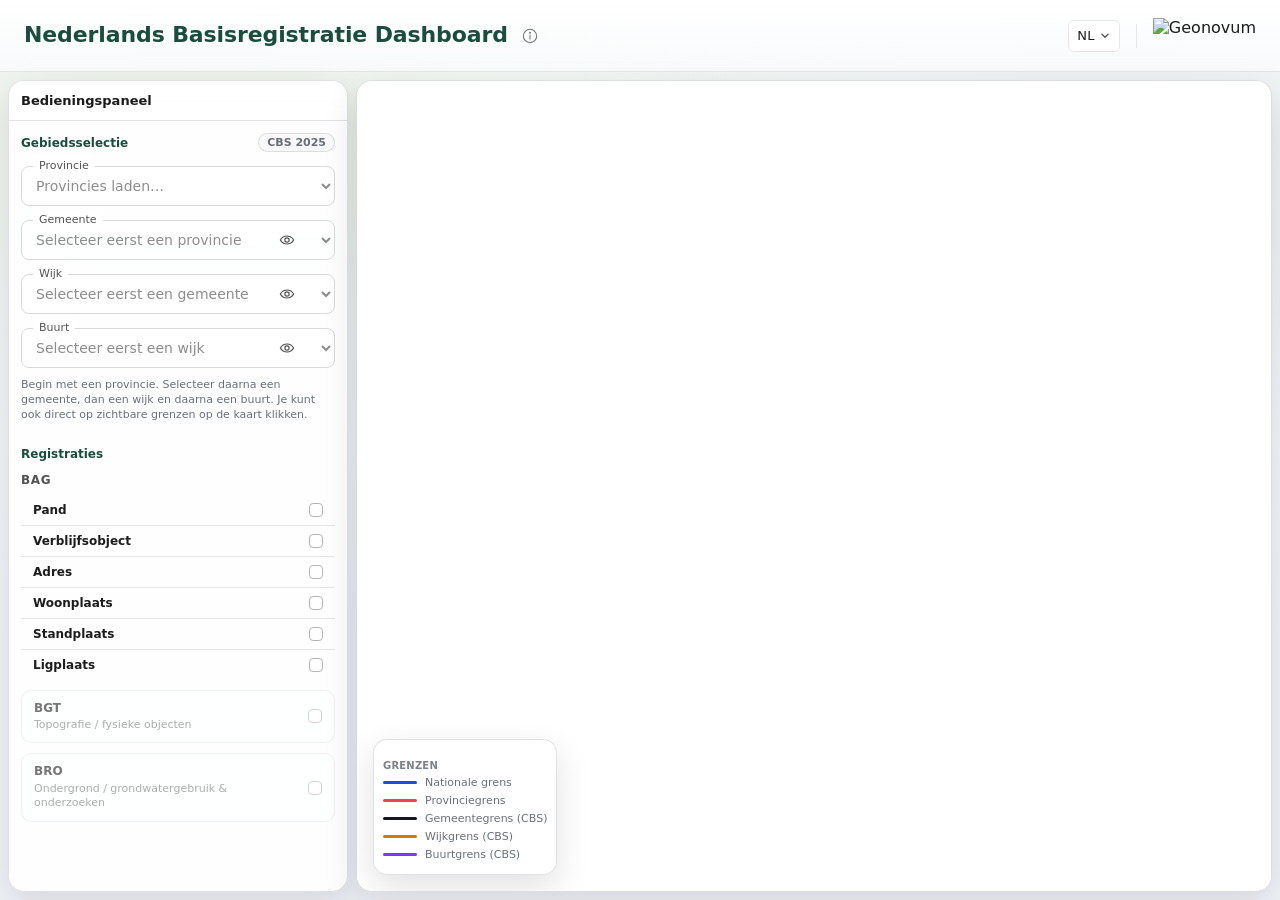
==== Frontend/index.html @ 80e8de94 "feat: expand charts to fullscreen modal for closer inspection Click expand icon or chart canvas to o" ====
<!doctype html>
<html lang="nl">
<head>
  <meta charset="utf-8" />
  <meta name="viewport" content="width=device-width,initial-scale=1" />
  <title>Nederlands Basisregistratie Dashboard</title>

  <link rel="stylesheet" href="https://cdn.jsdelivr.net/npm/maplibre-gl@4.7.1/dist/maplibre-gl.css" />
  <link rel="stylesheet" href="styles.css" />

  <script src="https://cdn.jsdelivr.net/npm/maplibre-gl@4.7.1/dist/maplibre-gl.js"></script>
  <script src="https://cdn.jsdelivr.net/npm/topojson-client@3/dist/topojson-client.min.js"></script>
  <script src="https://cdnjs.cloudflare.com/ajax/libs/Chart.js/4.4.0/chart.umd.min.js"></script>
</head>
<body>
  <div id="app">
    <header>
      <div class="brand">
        <div class="brandText">
          <div class="titleRow">
            <div class="title" id="appTitle">Nederlands Basisregistratie Dashboard</div>
            <button class="iconBtn" id="overviewBtn" type="button" title="Overzicht">
              <svg viewBox="0 0 24 24" fill="none" aria-hidden="true">
                <path d="M12 22a10 10 0 1 0 0-20 10 10 0 0 0 0 20Z" stroke="currentColor" stroke-width="1.6"/>
                <path d="M12 10.5v6" stroke="currentColor" stroke-width="1.6" stroke-linecap="round"/>
                <path d="M12 7.2h.01" stroke="currentColor" stroke-width="3" stroke-linecap="round"/>
              </svg>
            </button>
          </div>
        </div>
      </div>

      <div class="headerRight">
        <div class="langSwitcher" id="languageSwitcher">
          <button type="button"
                  class="langButton"
                  id="languageButton"
                  aria-haspopup="listbox"
                  aria-expanded="false"
                  aria-controls="languageMenu"
                  aria-label="Language"
                  translate="no">
            <span class="langButtonValue" id="languageValue" lang="en" translate="no">NL</span>
            <svg class="chevIcon" width="12" height="12" viewBox="0 0 14 14" fill="none" aria-hidden="true">
              <path d="M3.5 5L7 8.5L10.5 5" stroke="currentColor" stroke-width="1.5" stroke-linecap="round" stroke-linejoin="round"/>
            </svg>
          </button>
          <ul class="langMenu" id="languageMenu" role="listbox" aria-labelledby="languageButton" hidden>
            <li class="langMenuItem" role="option" data-lang="nl" tabindex="-1" aria-selected="true">
              <span class="langMenuLabel">Nederlands</span>
              <svg class="langMenuCheck" width="14" height="14" viewBox="0 0 14 14" fill="none" aria-hidden="true">
                <path d="M3 7.5L6 10.5L11 4" stroke="currentColor" stroke-width="1.8" stroke-linecap="round" stroke-linejoin="round"/>
              </svg>
            </li>
            <li class="langMenuItem" role="option" data-lang="en" tabindex="-1" aria-selected="false">
              <span class="langMenuLabel">English</span>
              <svg class="langMenuCheck" width="14" height="14" viewBox="0 0 14 14" fill="none" aria-hidden="true">
                <path d="M3 7.5L6 10.5L11 4" stroke="currentColor" stroke-width="1.8" stroke-linecap="round" stroke-linejoin="round"/>
              </svg>
            </li>
          </ul>
        </div>
        <span class="topDivider" aria-hidden="true"></span>
        <div class="rightLogo" title="Geonovum">
          <img id="geonovumLogo"
               src="/Assets/GEONOVUM_LOGO.bmp"
               alt="Geonovum"
               data-srcs="/Assets/GEONOVUM_LOGO.bmp,/Assets/GEONOVUM_LOGO.BMP,/Assets/GEONOVUM_LOGO.png,/Assets/GEONOVUM_LOGO.PNG" />
        </div>
      </div>
    </header>

    <div id="content">
      <aside id="sidebar">
        <div class="sideHead">
          <span id="sideHeadText">Bedieningspaneel</span>
        </div>

        <div class="sideBody">
          <div class="card">
            <div class="cardTitle">
              <span id="areaSelectionTitle">Gebiedsselectie</span>
              <span class="badge">CBS 2025</span>
            </div>

            <div class="areaBreadcrumb" id="selInfo" aria-live="polite"></div>

            <div class="areaField">
              <label for="selProvincie" id="labelProvincie">Provincie</label>
              <div class="areaInputGroup">
                <select id="selProvincie" aria-labelledby="labelProvincie" disabled>
                  <option value="">Provincies laden…</option>
                </select>
              </div>
            </div>

            <div class="areaField">
              <label for="selGemeente" id="labelGemeente">Gemeente</label>
              <div class="areaInputGroup areaInputGroup--withEye">
                <select id="selGemeente" aria-labelledby="labelGemeente" disabled>
                  <option value="">Selecteer eerst een provincie</option>
                </select>
                <button type="button" class="layerIconBtn" id="toggleGemeenteLayer" title="Gemeentelaag verbergen" aria-label="Gemeentelaag verbergen" aria-pressed="true">
                  <span class="srOnly">Gemeentelaag zichtbaar</span>
                  <svg class="iconEye" viewBox="0 0 24 24" aria-hidden="true"><path d="M2 12s3.5-6 10-6 10 6 10 6-3.5 6-10 6-10-6-10-6Z"/><circle cx="12" cy="12" r="3.2"/></svg>
                  <svg class="iconEyeOff" viewBox="0 0 24 24" aria-hidden="true"><path d="M3 3l18 18"/><path d="M10.6 6.3A11.6 11.6 0 0 1 12 6c6.5 0 10 6 10 6a17.3 17.3 0 0 1-4 4.3"/><path d="M6.2 6.7C3.7 8.3 2 12 2 12s3.5 6 10 6c1.5 0 2.8-.3 4-.8"/><path d="M9.9 9.9a3 3 0 0 0 4.2 4.2"/></svg>
                </button>
              </div>
            </div>

            <div class="areaField">
              <label for="selWijk" id="labelWijk">Wijk</label>
              <div class="areaInputGroup areaInputGroup--withEye">
                <select id="selWijk" aria-labelledby="labelWijk" disabled>
                  <option value="">Selecteer eerst een gemeente</option>
                </select>
                <button type="button" class="layerIconBtn" id="toggleWijkLayer" title="Wijklaag verbergen" aria-label="Wijklaag verbergen" aria-pressed="true">
                  <span class="srOnly">Wijklaag zichtbaar</span>
                  <svg class="iconEye" viewBox="0 0 24 24" aria-hidden="true"><path d="M2 12s3.5-6 10-6 10 6 10 6-3.5 6-10 6-10-6-10-6Z"/><circle cx="12" cy="12" r="3.2"/></svg>
                  <svg class="iconEyeOff" viewBox="0 0 24 24" aria-hidden="true"><path d="M3 3l18 18"/><path d="M10.6 6.3A11.6 11.6 0 0 1 12 6c6.5 0 10 6 10 6a17.3 17.3 0 0 1-4 4.3"/><path d="M6.2 6.7C3.7 8.3 2 12 2 12s3.5 6 10 6c1.5 0 2.8-.3 4-.8"/><path d="M9.9 9.9a3 3 0 0 0 4.2 4.2"/></svg>
                </button>
              </div>
            </div>

            <div class="areaField">
              <label for="selBuurt" id="labelBuurt">Buurt</label>
              <div class="areaInputGroup areaInputGroup--withEye">
                <select id="selBuurt" aria-labelledby="labelBuurt" disabled>
                  <option value="">Selecteer eerst een wijk</option>
                </select>
                <button type="button" class="layerIconBtn" id="toggleBuurtLayer" title="Buurtlaag verbergen" aria-label="Buurtlaag verbergen" aria-pressed="true">
                  <span class="srOnly">Buurtlaag zichtbaar</span>
                  <svg class="iconEye" viewBox="0 0 24 24" aria-hidden="true"><path d="M2 12s3.5-6 10-6 10 6 10 6-3.5 6-10 6-10-6-10-6Z"/><circle cx="12" cy="12" r="3.2"/></svg>
                  <svg class="iconEyeOff" viewBox="0 0 24 24" aria-hidden="true"><path d="M3 3l18 18"/><path d="M10.6 6.3A11.6 11.6 0 0 1 12 6c6.5 0 10 6 10 6a17.3 17.3 0 0 1-4 4.3"/><path d="M6.2 6.7C3.7 8.3 2 12 2 12s3.5 6 10 6c1.5 0 2.8-.3 4-.8"/><path d="M9.9 9.9a3 3 0 0 0 4.2 4.2"/></svg>
                </button>
              </div>
            </div>

            <div class="hint" id="areaHint" style="margin-top:10px;">
              Begin met een provincie. Selecteer daarna een gemeente, dan een wijk en daarna een buurt. Je kunt ook direct op zichtbare grenzen op de kaart klikken.
            </div>
          </div>

          <div class="card">
            <div class="cardTitle">
              <span id="registriesTitle">Registraties</span>
            </div>

            <div class="bagSectionCaption" id="bagAccordionTitle">BAG</div>
            <div class="bagObjectList">
              <label class="bagObjectItem" title="Inschakelen">
                <span class="bagObjectName" id="bagNamePand">Pand</span>
                <input type="checkbox" class="appCheck" id="toggleBagPand" aria-label="BAG pand inschakelen">
              </label>

              <label class="bagObjectItem" title="Inschakelen">
                <span class="bagObjectName" id="bagNameVerblijfsobject">Verblijfsobject</span>
                <input type="checkbox" class="appCheck" id="toggleBagVerblijfsobject" aria-label="BAG verblijfsobject inschakelen">
              </label>

              <label class="bagObjectItem" title="Inschakelen">
                <span class="bagObjectName" id="bagNameAdres">Adres</span>
                <input type="checkbox" class="appCheck" id="toggleBagAdres" aria-label="BAG adres inschakelen">
              </label>

              <label class="bagObjectItem" title="Inschakelen">
                <span class="bagObjectName" id="bagNameWoonplaats">Woonplaats</span>
                <input type="checkbox" class="appCheck" id="toggleBagWoonplaats" aria-label="BAG woonplaats inschakelen">
              </label>

              <label class="bagObjectItem" title="Inschakelen">
                <span class="bagObjectName" id="bagNameStandplaats">Standplaats</span>
                <input type="checkbox" class="appCheck" id="toggleBagStandplaats" aria-label="BAG standplaats inschakelen">
              </label>

              <label class="bagObjectItem" title="Inschakelen">
                <span class="bagObjectName" id="bagNameLigplaats">Ligplaats</span>
                <input type="checkbox" class="appCheck" id="toggleBagLigplaats" aria-label="BAG ligplaats inschakelen">
              </label>
            </div>

            <div class="registryItem is-disabled" style="margin-top:10px;">
              <div class="registryLeft">
                <div class="registryName">BGT</div>
                <div class="registryDesc">Topografie / fysieke objecten</div>
              </div>
              <input type="checkbox" class="appCheck" disabled aria-label="BGT niet beschikbaar">
            </div>

            <div class="registryItem is-disabled" style="margin-top:10px;">
              <div class="registryLeft">
                <div class="registryName">BRO</div>
                <div class="registryDesc" id="descBro">Ondergrond / grondwatergebruik &amp; onderzoeken</div>
              </div>
              <input type="checkbox" class="appCheck" disabled aria-label="BRO niet beschikbaar">
            </div>

          </div>
        </div>
      </aside>

      <section id="mapCard">
        <div id="map"></div>

        <div class="card" id="bagSummaryCard" style="display:none;">
          <div class="cardTitle">
            <span id="bagSummaryTitle">Gegevenssamenvatting</span>
            <span class="badge" id="bagSummaryBadge">gegevens</span>
          </div>
          <div class="hint" id="bagSummaryBody" aria-live="polite">Kies een gebied en schakel BAG in.</div>

          <div class="bagChartSection" id="chartSectionBouwjaar" style="display:none;">
            <button type="button" class="chartExpandBtn" data-chart-key="bouwjaar" aria-label="Diagram vergroten" title="Diagram vergroten">
              <svg viewBox="0 0 24 24" aria-hidden="true"><path d="M9 4H4v5M15 4h5v5M9 20H4v-5M15 20h5v-5" fill="none" stroke="currentColor" stroke-width="2" stroke-linecap="round" stroke-linejoin="round"/></svg>
            </button>
            <div class="bagChartHeading" id="chartTitleBouwjaar">Bouwjaar</div>
            <div class="bagChartCanvasWrap">
              <canvas id="chartBouwjaar"></canvas>
              <div class="bagChartSkeleton" id="chartSkeletonBouwjaar" aria-hidden="true" style="display:none;">
                <span class="bagChartSkeletonBar" style="height:30%"></span>
                <span class="bagChartSkeletonBar" style="height:60%"></span>
                <span class="bagChartSkeletonBar" style="height:90%"></span>
                <span class="bagChartSkeletonBar" style="height:70%"></span>
                <span class="bagChartSkeletonBar" style="height:40%"></span>
                <span class="bagChartSkeletonBar" style="height:80%"></span>
                <span class="bagChartSkeletonBar" style="height:50%"></span>
                <span class="bagChartSkeletonBar" style="height:30%"></span>
                <span class="bagChartSkeletonBar" style="height:60%"></span>
                <span class="bagChartSkeletonBar" style="height:50%"></span>
                <span class="bagChartSkeletonBar" style="height:40%"></span>
                <span class="bagChartSkeletonBar" style="height:70%"></span>
                <span class="bagChartSkeletonBar" style="height:30%"></span>
                <span class="bagChartSkeletonBar" style="height:20%"></span>
              </div>
            </div>
            <div class="summaryNote" id="chartNoteBouwjaar" style="display:none;"></div>
            <button type="button" class="bagChartVizBtn" id="bagVizBtn_bouwjaar" data-viz="bouwjaar" disabled>Toon op kaart</button>
          </div>

          <div class="bagChartSection" id="chartSectionGebruiksdoel" style="display:none;">
            <button type="button" class="chartExpandBtn" data-chart-key="gebruiksdoel" aria-label="Diagram vergroten" title="Diagram vergroten">
              <svg viewBox="0 0 24 24" aria-hidden="true"><path d="M9 4H4v5M15 4h5v5M9 20H4v-5M15 20h5v-5" fill="none" stroke="currentColor" stroke-width="2" stroke-linecap="round" stroke-linejoin="round"/></svg>
            </button>
            <div class="bagChartHeading" id="chartTitleGebruiksdoel">Gebruiksdoel</div>
            <div class="bagChartCanvasWrap">
              <canvas id="chartGebruiksdoel"></canvas>
              <div class="bagChartSkeleton is-horizontal" id="chartSkeletonGebruiksdoel" aria-hidden="true" style="display:none;">
                <span class="bagChartSkeletonBar" style="width:80%"></span>
                <span class="bagChartSkeletonBar" style="width:65%"></span>
                <span class="bagChartSkeletonBar" style="width:50%"></span>
                <span class="bagChartSkeletonBar" style="width:35%"></span>
                <span class="bagChartSkeletonBar" style="width:20%"></span>
              </div>
            </div>
            <div class="summaryNote" id="chartNoteGebruiksdoel" style="display:none;"></div>
            <button type="button" class="bagChartVizBtn" id="bagVizBtn_gebruiksdoel" data-viz="gebruiksdoel" disabled>Toon op kaart</button>
          </div>

          <div class="bagChartSection" id="chartSectionOppervlakte" style="display:none;">
            <button type="button" class="chartExpandBtn" data-chart-key="oppervlakte" aria-label="Diagram vergroten" title="Diagram vergroten">
              <svg viewBox="0 0 24 24" aria-hidden="true"><path d="M9 4H4v5M15 4h5v5M9 20H4v-5M15 20h5v-5" fill="none" stroke="currentColor" stroke-width="2" stroke-linecap="round" stroke-linejoin="round"/></svg>
            </button>
            <div class="bagChartHeading" id="chartTitleOppervlakte">Oppervlakte verblijfsobjecten</div>
            <div class="bagChartCanvasWrap">
              <canvas id="chartOppervlakte"></canvas>
              <div class="bagChartSkeleton" id="chartSkeletonOppervlakte" aria-hidden="true" style="display:none;">
                <span class="bagChartSkeletonBar" style="height:40%"></span>
                <span class="bagChartSkeletonBar" style="height:70%"></span>
                <span class="bagChartSkeletonBar" style="height:60%"></span>
                <span class="bagChartSkeletonBar" style="height:45%"></span>
                <span class="bagChartSkeletonBar" style="height:25%"></span>
                <span class="bagChartSkeletonBar" style="height:15%"></span>
              </div>
            </div>
            <div class="summaryNote" id="chartNoteOppervlakte" style="display:none;"></div>
            <button type="button" class="bagChartVizBtn" id="bagVizBtn_oppervlakte" data-viz="oppervlakte" disabled>Toon op kaart</button>
          </div>

          <div class="summaryNote" id="bagChartSourceLine" style="display:none;"></div>
        </div>

        <div class="legend">
          <div class="legendTitle"><span id="legendTitleText">Legenda</span></div>
          <div class="legendSection" id="legendBoundarySection">
            <div class="legendSectionTitle" id="legendBoundaryGroup">Grenzen</div>
            <div class="legendRow" id="legendNationalRow"><span class="swatchLine swBlue"></span><span id="legendNational">Nationale grens</span></div>
            <div class="legendRow" id="legendProvinceRow"><span class="swatchLine swRed"></span><span id="legendProvince">Provinciegrens</span></div>
            <div class="legendRow" id="legendMunicipalityRow"><span class="swatchLine swBlack"></span><span id="legendMunicipality">Gemeentegrens (CBS)</span></div>
            <div class="legendRow" id="legendWijkRow"><span class="swatchLine swOrange"></span><span id="legendWijk">Wijkgrens (CBS)</span></div>
            <div class="legendRow" id="legendBuurtRow"><span class="swatchLine swPurple"></span><span id="legendBuurt">Buurtgrens (CBS)</span></div>
          </div>
          <div class="legendSection" id="legendDataSection" style="display:none;">
            <div class="legendSectionTitle" id="legendDataGroup">Gegevenslagen</div>
            <div id="legendBagRows"></div>
          </div>
          <div class="legendSection" id="legendVizSection" style="display:none;">
            <div class="legendSectionTitle" id="legendVizTitle"></div>
            <div class="legendVizRows" id="legendVizRows"></div>
          </div>
        </div>
      </section>
    </div>
  </div>

  <div class="modalBackdrop" id="overviewModal" role="dialog" aria-label="Overzichtsdialoog" aria-modal="true">
    <div class="modalCard">
      <div class="modalHead">
        <div class="modalTitle">
          <span style="opacity:.9;">ⓘ</span>
          <span id="overviewTitle">Overzicht</span>
        </div>
        <button class="modalClose" id="overviewClose" type="button">Sluiten</button>
      </div>
      <div class="modalBody">
        <div id="overviewIntro" style="color:var(--muted);">
          Dashboardprototype voor het verkennen van Nederlandse basisregistraties (BGT, BAG, BRO) via administratieve selecties.
        </div>

        <h4 id="howToTitle">Gebruik</h4>
        <ul>
          <li id="howTo1">Begin met het selecteren van een <b>provincie</b> in de lijst, of klik op een provincie op de kaart.</li>
          <li id="howTo2">Na het selecteren van een provincie worden de gemeenten binnen die provincie beschikbaar.</li>
          <li id="howTo3">Na het selecteren van een gemeente worden de wijken beschikbaar. Na het selecteren van een wijk worden de buurten beschikbaar.</li>
          <li id="howTo4">Gebruik <b>Home</b> om terug te keren naar het nationale overzicht en de hiërarchie te wissen. Gebruik <b>Basiskaart</b> om de achtergrond te wisselen.</li>
        </ul>

        <h4 id="layersTitle">Administratieve lagen</h4>
        <ul>
          <li id="layers1">Provincie-, gemeente-, wijk- en buurtgrenzen in deze versie worden geladen uit de CBS 2025-hiërarchie.</li>
          <li id="layers2">Nationale en provinciale referentiegrenzen uit de PDOK/Kadaster-basisstijl blijven daaronder zichtbaar.</li>
        </ul>
      </div>
    </div>
  </div>

  <div class="chartModalBackdrop" id="chartExpandModal" role="dialog" aria-modal="true" aria-labelledby="chartExpandTitle" aria-hidden="true">
    <div class="chartModalCard" role="document">
      <div class="chartModalHead">
        <h3 class="chartModalTitle" id="chartExpandTitle"></h3>
        <button type="button" class="chartModalClose" id="chartExpandClose" aria-label="Sluiten" title="Sluiten">
          <svg viewBox="0 0 24 24" aria-hidden="true"><path d="M6 6l12 12M18 6L6 18" fill="none" stroke="currentColor" stroke-width="2" stroke-linecap="round"/></svg>
        </button>
      </div>
      <div class="chartModalBody">
        <div class="chartModalCanvasWrap">
          <canvas id="chartExpandCanvas"></canvas>
          <div class="bagChartSkeleton" id="chartExpandSkeleton" aria-hidden="true" style="display:none;">
            <span class="bagChartSkeletonBar" style="height:30%"></span>
            <span class="bagChartSkeletonBar" style="height:60%"></span>
            <span class="bagChartSkeletonBar" style="height:90%"></span>
            <span class="bagChartSkeletonBar" style="height:70%"></span>
            <span class="bagChartSkeletonBar" style="height:40%"></span>
            <span class="bagChartSkeletonBar" style="height:80%"></span>
            <span class="bagChartSkeletonBar" style="height:50%"></span>
            <span class="bagChartSkeletonBar" style="height:30%"></span>
          </div>
        </div>
      </div>
    </div>
  </div>

  <script src="app.js"></script>
</body>
</html>
---- Frontend/styles.css ----
:root{
      --pad: 10px;
      --r: 16px;

      /* Body text - warmer / more institutional than the previous slate-92%. */
      --text: #1c1c1c;
      --muted: rgba(15,23,42,0.62);
      --stroke: rgba(15,23,42,0.12);
      --card: rgba(255,255,255,0.88);
      --cardSoft: rgba(255,255,255,0.74);
      --surface: rgba(255,255,255,0.58);
      --headerBg: linear-gradient(180deg, rgba(255,255,255,0.94), rgba(248,250,252,0.90));
      --appBg:
        radial-gradient(1200px 560px at 16% 12%, rgba(127,181,57,0.10), transparent 60%),
        radial-gradient(1000px 520px at 86% 16%, rgba(27,77,62,0.06), transparent 60%),
        linear-gradient(180deg, #f8fafc, #eef2f7 70%);
      --btnBg: rgba(255,255,255,0.92);
      --btnBorder: rgba(15,23,42,0.14);
      --btnHoverBorder: rgba(127,181,57,0.40);
      --btnHoverBg: rgba(15,23,42,0.05);
      --shadow: 0 18px 55px rgba(2,6,23,0.16);
      --shadowSoft: 0 12px 34px rgba(2,6,23,0.12);

      /* Geonovum brand palette. --accent and --ok retain their original
         names so existing CSS rules and the `bagChartCssVar('--accent', ...)`
         reads in app.js keep working unchanged; they are aliases of the
         brand tokens. */
      --geo-green:        #7FB539;
      --geo-green-hover:  #6BA32E;
      --geo-green-tint:   #E8F2DA;
      --geo-green-focus:  rgba(127, 181, 57, 0.25);
      --geo-dark:         #1B4D3E;
      --geo-dark-hover:   #0F3328;

      --accent: var(--geo-green);
      --ok:     var(--geo-green);

      /* Institutional text and surface tokens (added for clarity; existing
         rules continue to use --text / --muted / --stroke). */
      --text-primary:          #1c1c1c;
      --text-secondary:        #535353;
      --text-muted:            #767676;
      --surface-subtle:        #f4f4f4;
      --border:                #b4b4b4;
      --border-subtle:         #e6e6e6;
    }

    *{box-sizing:border-box}
    html, body{
      height:100%;
      margin:0;
      overflow:hidden;
      font-family: system-ui, -apple-system, Segoe UI, Roboto, Arial;
      color: var(--text);
      background: var(--appBg);
    }

    #app{
      position:fixed;
      inset: 0;
      overflow:hidden;
      background: rgba(255,255,255,0.10);
      display:flex;
      flex-direction:column;
    }

    header{
      height:72px;
      display:flex;
      align-items:center;
      justify-content: space-between;
      padding: 0 24px;
      background: var(--headerBg);
      border-bottom: 1px solid var(--border-subtle);
      gap: 16px;
    }

    .brand{
      display:flex;
      align-items:center;
      gap:12px;
      min-width:0;
    }

    .titleRow{
      display:flex;
      align-items:center;
      gap:8px;
      min-width:0;
    }
    .brandText{min-width:0}
    .title{
      font-weight:700;
      font-size:22px;
      line-height:1.3;
      letter-spacing:-0.005em;
      white-space:nowrap;
      overflow:hidden;
      text-overflow:ellipsis;
      color: var(--geo-dark);
    }

    .iconBtn{
      width:28px;height:28px;
      border-radius:999px;
      background: transparent;
      border: 0;
      cursor:pointer;
      display:flex;
      align-items:center;
      justify-content:center;
      color: var(--text-muted);
      flex:0 0 auto;
      transition: color 120ms ease, background 120ms ease;
    }
    .iconBtn:hover{ color: var(--text-secondary); background: rgba(15,23,42,0.04); }
    .iconBtn:active{ transform: translateY(0.5px); }
    .iconBtn svg{width:16px;height:16px}

    .headerRight{
      display:flex;
      align-items:center;
      gap:16px;
      flex:0 0 auto;
      margin-left:auto;
    }

    /* Custom language dropdown.
       The wrapper is the positioning context; the button is the closed-state
       trigger; the listbox <ul> floats below it as an absolute element so
       the menu chrome matches the rest of the dashboard rather than the
       browser's native <select> popup. */
    .langSwitcher{
      position: relative;
      flex: 0 0 auto;
    }

    .langButton{
      display: inline-flex;
      align-items: center;
      gap: 4px;
      width: auto;
      height: 32px;
      padding: 4px 8px;
      border: 1px solid var(--border-subtle);
      border-radius: 6px;
      background: #ffffff;
      color: var(--text-primary);
      font-family: inherit;
      font-size: 13px;
      font-weight: 500;
      cursor: pointer;
      transition: border-color 120ms ease, box-shadow 120ms ease;
    }
    .langButton:hover { border-color: var(--geo-green); }
    .langButton:focus,
    .langButton[aria-expanded="true"]{
      outline: none;
      border-color: var(--geo-green);
      box-shadow: 0 0 0 2px var(--geo-green-focus);
    }

    .langButton .chevIcon  {
      color: var(--text-secondary);
      flex: 0 0 auto;
      transition: transform 150ms ease;
    }
    .langButton[aria-expanded="true"] .chevIcon { transform: rotate(180deg); }

    .langButtonValue { color: var(--text-primary); letter-spacing: 0.02em; }

    .langMenu{
      position: absolute;
      top: calc(100% + 4px);
      right: 0;
      min-width: 132px;
      margin: 0;
      padding: 4px;
      list-style: none;
      background: #ffffff;
      border: 1px solid var(--border-subtle);
      border-radius: 6px;
      box-shadow: 0 4px 16px rgba(0, 0, 0, 0.08);
      z-index: 1000;
    }
    .langMenu[hidden] { display: none; }

    .langMenuItem{
      display: flex;
      align-items: center;
      justify-content: space-between;
      gap: 12px;
      height: 32px;
      padding: 6px 12px;
      border-radius: 4px;
      font-size: 14px;
      font-weight: 500;
      color: var(--text-primary);
      cursor: pointer;
      user-select: none;
      outline: none;
    }
    .langMenuItem:hover,
    .langMenuItem:focus { background: var(--geo-green-tint); }
    .langMenuItem[aria-selected="true"]{
      background: var(--geo-green-tint);
      font-weight: 600;
    }

    .langMenuCheck{
      color: var(--geo-green-hover);
      flex: 0 0 auto;
      visibility: hidden;
    }
    .langMenuItem[aria-selected="true"] .langMenuCheck { visibility: visible; }

    .topDivider{
      width:1px;
      height:24px;
      background: var(--border-subtle);
      flex:0 0 auto;
    }

    .rightLogo{
      height:36px;
      display:flex;
      align-items:center;
      padding:0;
      border:0;
      background:transparent;
    }
    .rightLogo img{
      height:36px;
      width:auto;
      display:block;
    }

    #content{
      flex:1 1 auto;
      min-height:0;
      padding: 8px;
      display:grid;
      grid-template-columns: 340px 1fr;
      gap: 8px;
    }

    #sidebar{
      min-height:0;
      border-radius: 16px;
      border: 1px solid var(--stroke);
      background: var(--card);
      box-shadow: var(--shadowSoft);
      overflow:hidden;
      backdrop-filter: blur(12px);
      display:flex;
      flex-direction:column;
    }

    .sideHead{
      padding: 12px 12px;
      border-bottom:1px solid var(--stroke);
      background: linear-gradient(180deg, rgba(255,255,255,0.92), rgba(255,255,255,0.80));
      display:flex;
      align-items:center;
      justify-content:space-between;
      gap:10px;
      font-weight:900;
      font-size:13px;
    }

    .sideBody{
      padding: 12px;
      display:grid;
      gap: 24px;
      overflow:auto;
    }

    .card{
      border-radius:14px;
      border:1px solid var(--stroke);
      background: rgba(255,255,255,0.70);
      padding: 12px;
    }
    .sideBody > .card{
      border: 0;
      background: transparent;
      padding: 0;
      border-radius: 0;
    }
    .sideBody > .card > .cardTitle{
      margin: 0 0 12px 0;
    }

    .cardTitle{
      font-weight:900;
      font-size:12px;
      color: var(--geo-dark);
      margin:0 0 8px 0;
      display:flex;
      align-items:center;
      justify-content:space-between;
      gap:10px;
    }

    .badge{
      font-size:11px;
      color: var(--muted);
      border: 1px solid var(--stroke);
      background: rgba(2,6,23,0.02);
      padding:2px 8px;
      border-radius:999px;
      white-space:nowrap;
      font-weight:800;
    }

    .hint{
      font-size:11px;
      color: var(--muted);
      line-height:1.35;
    }

    label{font-size:11px;color: var(--muted);font-weight:800}
    select, button, input{font-family: inherit}
    select{
      width:100%;
      margin-top:6px;
      border-radius:12px;
      border:1px solid var(--stroke);
      background: rgba(255,255,255,0.92);
      color: var(--text);
      padding:10px 10px;
      outline:none;
      font-size:12px;
    }
    select:hover{
      border-color: var(--geo-green);
    }
    select:focus{
      border-color: var(--geo-green);
      box-shadow: 0 0 0 2px var(--geo-green-focus);
    }

    .row2{
      display:grid;
      grid-template-columns: 1fr 1fr;
      gap: 10px;
    }

    .areaBreadcrumb{
      margin: 0 0 10px 0;
      padding: 6px 10px;
      background: var(--surface-subtle);
      border-radius: 8px;
      display: flex;
      flex-wrap: wrap;
      align-items: center;
      gap: 2px;
      font-size: 11px;
      line-height: 1.4;
    }
    .areaBreadcrumb:empty{ display: none; }
    .bcSeg{
      display: inline-flex;
      align-items: center;
      background: transparent;
      border: 0;
      padding: 2px 4px;
      margin: 0;
      border-radius: 4px;
      font: inherit;
      font-weight: 500;
      color: var(--text-secondary);
      cursor: pointer;
      transition: color 0.15s ease, background 0.15s ease;
      max-width: 100%;
      white-space: nowrap;
      overflow: hidden;
      text-overflow: ellipsis;
    }
    .bcSeg:hover:not(.bcSeg--current){
      color: var(--geo-green);
      background: rgba(127, 181, 57, 0.10);
    }
    .bcSeg--current{
      color: var(--geo-dark);
      font-weight: 600;
      cursor: default;
    }
    .bcSep{
      width: 8px;
      height: 8px;
      flex: 0 0 8px;
      color: var(--text-muted);
      stroke: currentColor;
      fill: none;
      stroke-width: 1.8;
      stroke-linecap: round;
      stroke-linejoin: round;
      pointer-events: none;
    }

    .areaField{
      display: block;
      margin-top: 14px;
      position: relative;
    }
    .areaField:first-of-type{ margin-top: 6px; }
    .areaField > label{
      position: absolute;
      top: 0;
      left: 12px;
      transform: translateY(-50%);
      z-index: 2;
      box-sizing: border-box;
      padding: 2px 6px;
      overflow: visible;
      background: #ffffff;
      font-size: 11px;
      font-weight: 500;
      line-height: 1.6;
      color: var(--text-secondary);
      letter-spacing: 0;
      text-transform: none;
      pointer-events: none;
    }
    .areaInputGroup{
      display: flex;
      align-items: stretch;
      width: 100%;
      position: relative;
    }
    .areaInputGroup select{
      width: 100%;
      margin: 0;
      padding: 10px 10px;
      border: 1px solid var(--border);
      border-radius: 8px;
      background: #ffffff;
      color: var(--text-primary);
      font-size: 14px;
      font-weight: 400;
      line-height: 1.4;
      outline: none;
    }
    .areaField.is-empty .areaInputGroup select{
      color: var(--text-muted);
      font-style: italic;
    }
    .areaInputGroup select:hover:not(:disabled){
      border-color: var(--geo-green);
    }
    .areaInputGroup select:focus{
      border-color: var(--geo-green);
      box-shadow: 0 0 0 2px var(--geo-green-focus);
      position: relative;
      z-index: 1;
    }
    .areaInputGroup select:disabled{
      opacity: 0.5;
      cursor: not-allowed;
    }
    .areaInputGroup--withEye select{
      padding-right: 64px;
    }
    .areaInputGroup--withEye .layerIconBtn{
      position: absolute;
      top: 50%;
      right: 36px;
      transform: translateY(-50%);
      width: 24px;
      height: 24px;
      border: 0;
      border-radius: 4px;
      background: transparent;
      color: var(--text-secondary);
      display: inline-flex;
      align-items: center;
      justify-content: center;
      cursor: pointer;
      padding: 0;
      z-index: 1;
      transition: background 0.18s ease, color 0.18s ease, opacity 0.18s ease;
    }
    .areaInputGroup--withEye .layerIconBtn:hover{
      background: var(--geo-green-tint);
      color: var(--geo-green);
    }
    .areaInputGroup--withEye .layerIconBtn:active{ transform: translateY(-50%); }
    .areaInputGroup--withEye .layerIconBtn svg{
      width: 16px;
      height: 16px;
      stroke: currentColor;
      fill: none;
      stroke-width: 1.8;
      stroke-linecap: round;
      stroke-linejoin: round;
      pointer-events: none;
    }
    .areaInputGroup--withEye .layerIconBtn.is-hidden{
      opacity: 0.6;
      color: var(--text-secondary);
      background: transparent;
    }

    .registryItem{
      display:flex;
      align-items:center;
      justify-content:space-between;
      gap:10px;
      padding:10px 12px;
      border-radius:10px;
      border:1px solid rgba(15,23,42,0.10);
      background: rgba(255,255,255,0.72);
    }
    .registryItem.is-disabled{
      opacity: 0.6;
      cursor: not-allowed;
    }
    .registryItem.is-disabled .appCheck{ cursor: not-allowed; }
    .registryLeft{
      display:flex;
      flex-direction:column;
      gap:2px;
      min-width:0;
    }
    .registryName{font-weight:600;font-size:12px;color: var(--text-primary);line-height:1.3}
    .registryDesc{font-weight:400;font-size:11px;color: var(--text-muted);line-height:1.3}
    .bagSectionCaption{
      font-size: 12px;
      font-weight: 600;
      color: var(--text-secondary);
      text-transform: uppercase;
      letter-spacing: 0.05em;
      margin: 0 0 8px 0;
    }
    .bagObjectList{
      display:flex;
      flex-direction:column;
      gap:0;
      padding:0;
    }
    .bagObjectItem{
      display:flex;
      align-items:center;
      justify-content:space-between;
      gap:10px;
      padding:8px 12px;
      border:0;
      border-radius:0;
      background: transparent;
      border-bottom: 1px solid var(--border-subtle);
      cursor: pointer;
      user-select: none;
      transition: background 0.15s ease;
    }
    .bagObjectItem:last-child{ border-bottom: 0; }
    .bagObjectItem:hover{ background: var(--geo-green-tint); }
    .bagObjectName{font-weight:600;font-size:12px;color: var(--text-primary);min-width:0;flex:1 1 auto;}
    .toggle{
      display:flex;
      align-items:center;
      gap:8px;
      flex:0 0 auto;
      user-select:none;
      font-size:11px;
      color: var(--muted);
      font-weight:800;
    }
    .toggle input{transform: translateY(1px);}

    .appCheck{
      appearance: none;
      -webkit-appearance: none;
      width: 14px;
      height: 14px;
      flex: 0 0 14px;
      margin: 0;
      padding: 0;
      border: 1px solid var(--border);
      border-radius: 4px;
      background: #ffffff;
      cursor: pointer;
      display: inline-block;
      vertical-align: middle;
      transition: background-color 0.15s ease, border-color 0.15s ease;
      background-position: center;
      background-repeat: no-repeat;
      background-size: 9px 9px;
    }
    .appCheck:hover:not(:disabled){
      border-color: var(--geo-green);
    }
    .appCheck:focus-visible{
      outline: 0;
      border-color: var(--geo-green);
      box-shadow: 0 0 0 2px var(--geo-green-focus);
    }
    .appCheck:checked{
      background-color: var(--geo-green);
      border-color: var(--geo-green);
      background-image: url("data:image/svg+xml;utf8,%3Csvg xmlns='http://www.w3.org/2000/svg' viewBox='0 0 16 16'%3E%3Cpath d='M3 8.5l3 3 7-7' fill='none' stroke='%23ffffff' stroke-width='2' stroke-linecap='round' stroke-linejoin='round'/%3E%3C/svg%3E");
    }
    .appCheck:disabled{
      cursor: not-allowed;
    }

    .labelRow{
      display:flex;
      align-items:center;
      justify-content:space-between;
      gap:8px;
      margin-top:10px;
    }
    .labelRow:first-of-type{ margin-top:0; }
    .labelRow label{ margin:0; flex:1 1 auto; }
    .layerIconBtn{
      width:24px;
      height:24px;
      border-radius:8px;
      border:1px solid rgba(15,23,42,0.10);
      background: rgba(255,255,255,0.92);
      color: var(--text);
      display:inline-flex;
      align-items:center;
      justify-content:center;
      cursor:pointer;
      padding:0;
      flex:0 0 auto;
      transition: background 0.18s ease, border-color 0.18s ease, opacity 0.18s ease, transform 0.18s ease;
    }
    .layerIconBtn:hover{
      background: var(--geo-green-tint);
      border-color: rgba(127, 181, 57, 0.45);
    }
    .layerIconBtn:active{ transform: translateY(0.5px); }
    .layerIconBtn svg{
      width:13px;
      height:13px;
      stroke: currentColor;
      fill: none;
      stroke-width: 1.8;
      stroke-linecap: round;
      stroke-linejoin: round;
      pointer-events:none;
    }
    .layerIconBtn .iconEyeOff{ display:none; }
    .layerIconBtn.is-hidden{
      opacity:0.68;
      color: rgba(15,23,42,0.66);
      background: rgba(2,6,23,0.04);
    }
    .layerIconBtn.is-hidden .iconEye{ display:none; }
    .layerIconBtn.is-hidden .iconEyeOff{ display:block; }
    .srOnly{
      position:absolute;
      width:1px;
      height:1px;
      padding:0;
      margin:-1px;
      overflow:hidden;
      clip: rect(0,0,0,0);
      white-space:nowrap;
      border:0;
    }

    #mapCard{
      min-height:0;
      border-radius: 16px;
      border: 1px solid var(--stroke);
      background: var(--surface);
      box-shadow: var(--shadowSoft);
      overflow:hidden;
      position:relative;
    }
    #map{
      position:absolute;
      inset:0;
      background:#ffffff;
    }

    #bagSummaryCard{
      position:absolute;
      top:14px;
      right:12px;
      width:292px;
      max-width:min(292px, calc(100% - 24px));
      max-height: calc(100% - 90px);
      overflow:auto;
      z-index:4;
      border-radius:16px;
      border:1px solid var(--stroke);
      background: rgba(255,255,255,0.90);
      backdrop-filter: blur(12px);
      box-shadow: var(--shadowSoft);
    }

    .maplibregl-ctrl-top-right{
      display:flex;
      flex-direction:row-reverse;
      align-items:flex-start;
      gap:8px;
      padding-right:10px;
      padding-top:10px;
      z-index:8;
    }
    .maplibregl-ctrl-top-right .maplibregl-ctrl{margin:0;}

    .maplibregl-ctrl-group{
      background: var(--btnBg) !important;
      border: 1px solid var(--btnBorder) !important;
      box-shadow: 0 10px 26px rgba(2,6,23,0.14);
      backdrop-filter: blur(10px);
    }
    .maplibregl-ctrl-group button{color: var(--text) !important;}
    .maplibregl-ctrl-group button:hover{background: var(--btnHoverBg) !important;}

    .customCtrl.maplibregl-ctrl-group{
      overflow: visible;
      display:flex;
      flex-direction:row;
      align-items:stretch;
      position:relative;
      z-index:9;
    }
    .customCtrl.maplibregl-ctrl-group button{
      width:32px;height:32px;border:0;background:transparent;
      display:flex;align-items:center;justify-content:center;
      cursor:pointer;padding:0;border-radius:0;
    }
    .customCtrl.maplibregl-ctrl-group button:first-child{border-top-left-radius:4px;border-bottom-left-radius:4px;}
    .customCtrl.maplibregl-ctrl-group button:nth-child(2){border-top-right-radius:4px;border-bottom-right-radius:4px;}
    .customCtrl.maplibregl-ctrl-group button + button{border-left: 1px solid var(--btnBorder);}
    .customCtrl svg{width:16px;height:16px}

    .bmPopover{
      position:absolute;left:0;top:40px;
      width:260px;
      border-radius:16px;
      border:1px solid var(--stroke);
      background: var(--card);
      backdrop-filter: blur(12px);
      box-shadow: var(--shadowSoft);
      padding:12px;
      display:none;
      z-index:10;
    }
    .bmPopover.open{display:block;}
    .bmTitle{font-weight:900;font-size:12px;color: var(--text);margin:0 0 10px 0;}
    .bmOption{
      display:flex;align-items:center;gap:8px;
      padding:9px 10px;border-radius:12px;
      cursor:pointer;user-select:none;
      color: var(--text);font-size:12px;
      border: 1px solid transparent;
    }
    .bmOption:hover{
      background: rgba(2,6,23,0.03);
      border-color: rgba(15,23,42,0.08);
    }
    .bmOption input{margin:0}
    .bmDivider{
      height:1px;
      background: rgba(15,23,42,0.08);
      margin:10px 0;
    }
    .bmSliderWrap{
      display:grid;
      gap:8px;
    }
    .bmSliderHead{
      display:flex;
      align-items:center;
      justify-content:space-between;
      gap:10px;
      font-size:11px;
      color: var(--muted);
      font-weight:800;
    }
    .bmValue{
      color: var(--text);
      font-weight:900;
    }
    .bmRange{
      width:100%;
      margin:0;
      accent-color: var(--accent);
      cursor:pointer;
    }

    .legend{
      position:absolute;
      left:16px;
      bottom:16px;
      width:auto;
      max-width:320px;
      border-radius: 14px;
      border: 1px solid var(--stroke);
      background: rgba(255,255,255,0.86);
      backdrop-filter: blur(12px);
      box-shadow: var(--shadowSoft);
      padding: 8px 9px;
      overflow: visible;
      z-index: 2;
    }
    .legendTitle{
      display:none;
    }
    .legendSection{
      margin-top: 12px;
    }
    .legendSection:first-of-type{
      margin-top: 0;
    }
    .legendSectionTitle{
      font-size: 10px;
      font-weight: 900;
      letter-spacing: 0.02em;
      color: rgba(15,23,42,0.55);
      text-transform: uppercase;
      margin: 0 0 3px 0;
    }
    .legendRow{
      display:flex;
      align-items:center;
      gap:8px;
      font-size: 11px;
      color: var(--muted);
      margin: 5px 0;
    }
    .legendBagSwatch{
      width: 14px;
      height: 10px;
      border-radius: 2px;
      border: 1px solid rgba(15,23,42,0.18);
      flex: 0 0 auto;
    }
    .legendBagSwatch--point{
      width: 10px;
      height: 10px;
      border-radius: 50%;
    }
    .swatchLine{
      width:34px;
      height:0;
      border-top: 3px solid #000;
      border-radius: 99px;
      flex:0 0 auto;
    }
    .swatchPolygon{
      width: 18px;
      height: 12px;
      border-radius: 3px;
      border: 2px solid #8b5e3c;
      background: rgba(217,196,166,0.82);
      flex: 0 0 auto;
      margin-left: 8px;
    }
    .swBlue{border-top-color:#1d4ed8;}
    .swRed{border-top-color:#ef4444;}
    .swBlack{border-top-color:#111827;}
    .swOrange{border-top-color:#d97706;}
    .swPurple{border-top-color:#7c3aed;}

    .modalBackdrop{
      position:fixed;
      inset:0;
      background: rgba(2,6,23,0.32);
      display:none;
      align-items:center;
      justify-content:center;
      z-index:50;
      padding: 18px;
    }
    .modalBackdrop.open{display:flex;}
    .modalCard{
      width:min(820px, 100%);
      border-radius: 18px;
      border: 1px solid var(--stroke);
      background: rgba(255,255,255,0.94);
      box-shadow: 0 22px 70px rgba(2,6,23,0.26);
      overflow:hidden;
    }
    .modalHead{
      display:flex;align-items:center;justify-content:space-between;gap:10px;
      padding: 14px 16px;
      border-bottom: 1px solid var(--stroke);
      background: linear-gradient(180deg, rgba(255,255,255,0.94), rgba(248,250,252,0.86));
    }
    .modalTitle{
      font-weight: 900;
      font-size: 14px;
      color: var(--text);
      display:flex;align-items:center;gap:10px;min-width:0;
    }
    .modalBody{
      padding: 14px 16px 16px;
      color: var(--text);
      font-size: 12px;
      line-height: 1.6;
    }
    .modalBody h4{
      margin: 12px 0 6px 0;
      font-size: 12px;
      color: rgba(15,23,42,0.78);
    }
    .modalBody ul{margin: 8px 0 0 18px; padding:0;}
    .modalBody li{margin: 6px 0; color: var(--muted);}
    .modalClose{
      border-radius: 999px;
      padding: 8px 12px;
      background: var(--btnBg);
      border: 1px solid var(--btnBorder);
      color: var(--text);
      cursor:pointer;
      font-weight:900;
      font-size:12px;
    }
    .modalClose:hover{border-color: var(--btnHoverBorder);}


    .summaryGrid{
      display:grid;
      grid-template-columns: 1fr 1fr;
      gap:10px;
      margin-top:10px;
    }
    .summaryMetric{
      border:1px solid var(--stroke);
      background: rgba(255,255,255,0.78);
      border-radius:12px;
      padding:10px;
    }
    .summaryMetricLabel{
      font-size:11px;
      color: var(--muted);
      font-weight:800;
      margin-bottom:4px;
    }
    .summaryMetricValue{
      font-size:16px;
      font-weight:900;
      color: var(--text);
      line-height:1.2;
    }
    .summaryList{
      margin-top:10px;
      display:grid;
      gap:8px;
    }
    .summaryRow{
      display:flex;
      justify-content:space-between;
      gap:12px;
      font-size:12px;
      align-items:flex-start;
    }
    .summaryRow span{color:var(--muted)}
    .summaryRow strong{text-align:right}
    /* Count rows inside .summaryList (e.g. "Building : 680") get the
       deep-teal-green prominent treatment; area/level rows above keep --text. */
    .summaryList .summaryRow strong{
      color: var(--geo-dark);
      font-weight: 700;
    }
    .summaryNote{
      margin-top:10px;
      font-size:11px;
      color: var(--muted);
      line-height:1.4;
    }
    .summarySkeleton{
      display:grid;
      gap:10px;
      margin-top:2px;
    }
    .summarySkeletonBox{
      border:1px solid var(--stroke);
      background: rgba(255,255,255,0.78);
      border-radius:12px;
      padding:10px;
    }
    .summarySkeletonRow{
      display:flex;
      align-items:center;
      justify-content:space-between;
      gap:12px;
    }
    .summarySkeletonBar{
      position:relative;
      display:inline-block;
      height:12px;
      border-radius:999px;
      background: rgba(15,23,42,0.08);
      overflow:hidden;
      flex:0 0 auto;
    }
    .summarySkeletonBar.is-small{ height:10px; }
    .summarySkeletonBar.is-tall{ height:24px; border-radius:10px; }
    .summarySkeletonBar::after{
      content:"";
      position:absolute;
      inset:0;
      transform:translateX(-100%);
      background: linear-gradient(90deg, rgba(255,255,255,0) 0%, rgba(255,255,255,0.72) 50%, rgba(255,255,255,0) 100%);
      animation: summarySkeletonShimmer 1.3s ease-in-out infinite;
    }
    .summarySkeletonStack{
      display:grid;
      gap:8px;
      margin-top:8px;
    }
    @keyframes summarySkeletonShimmer{
      100%{ transform:translateX(100%); }
    }

    .bagChartSection{
      margin-top:14px;
      padding-top:12px;
      border-top:1px solid var(--stroke);
      position: relative;
    }
    .chartExpandBtn{
      position: absolute;
      top: 8px;
      right: 8px;
      width: 28px;
      height: 28px;
      padding: 0;
      border: 0;
      background: transparent;
      color: var(--text-muted);
      border-radius: 6px;
      cursor: pointer;
      display: inline-flex;
      align-items: center;
      justify-content: center;
      transition: background 0.15s ease, color 0.15s ease;
      z-index: 2;
    }
    .chartExpandBtn:hover{
      color: var(--geo-green);
      background: var(--geo-green-tint);
    }
    .chartExpandBtn svg{
      width: 16px;
      height: 16px;
      pointer-events: none;
    }
    .bagChartCanvasWrap{ cursor: pointer; }
    .bagChartCanvasWrap canvas{ cursor: pointer; }

    .chartModalBackdrop{
      position: fixed;
      inset: 0;
      background: rgba(0, 0, 0, 0.5);
      z-index: 1000;
      display: flex;
      align-items: center;
      justify-content: center;
      padding: 16px;
      opacity: 0;
      visibility: hidden;
      transition: opacity 150ms ease, visibility 0s linear 150ms;
    }
    .chartModalBackdrop.is-open{
      opacity: 1;
      visibility: visible;
      transition: opacity 150ms ease, visibility 0s linear 0s;
    }
    .chartModalCard{
      width: 80vw;
      height: 80vh;
      max-width: 1400px;
      max-height: 900px;
      background: #ffffff;
      border-radius: 12px;
      box-shadow: var(--shadow);
      display: flex;
      flex-direction: column;
      overflow: hidden;
      transform: scale(0.96);
      opacity: 0;
      transition: transform 200ms ease-out, opacity 200ms ease-out;
    }
    .chartModalBackdrop.is-open .chartModalCard{
      transform: scale(1);
      opacity: 1;
    }
    .chartModalHead{
      display: flex;
      align-items: center;
      justify-content: space-between;
      gap: 12px;
      padding: 16px;
      border-bottom: 1px solid var(--border-subtle);
    }
    .chartModalTitle{
      margin: 0;
      font-size: 18px;
      font-weight: 600;
      color: var(--geo-dark);
    }
    .chartModalClose{
      width: 28px;
      height: 28px;
      padding: 0;
      border: 0;
      background: transparent;
      color: var(--text-muted);
      cursor: pointer;
      border-radius: 6px;
      display: inline-flex;
      align-items: center;
      justify-content: center;
      transition: background 0.15s ease, color 0.15s ease;
    }
    .chartModalClose:hover{
      color: var(--geo-dark);
      background: var(--surface-subtle);
    }
    .chartModalClose svg{
      width: 20px;
      height: 20px;
      pointer-events: none;
    }
    .chartModalBody{
      flex: 1 1 auto;
      min-height: 0;
      padding: 16px;
      display: flex;
      flex-direction: column;
    }
    .chartModalCanvasWrap{
      position: relative;
      flex: 1 1 auto;
      min-height: 0;
      width: 100%;
    }
    .chartModalCanvasWrap canvas{
      display: block;
      width: 100% !important;
      height: 100% !important;
    }
    @media (max-width: 600px){
      .chartModalCard{
        width: 95vw;
        height: 90vh;
      }
      .chartModalTitle{ font-size: 16px; }
    }
    .bagChartHeading{
      font-size:11px;
      color: var(--muted);
      font-weight:800;
      margin:0 0 8px 0;
      text-transform: uppercase;
      letter-spacing: 0.02em;
    }
    .bagChartCanvasWrap{
      position:relative;
      width:100%;
      height:220px;
    }
    #chartSectionGebruiksdoel .bagChartCanvasWrap{
      height:260px;
    }
    #bagChartSourceLine{
      margin-top:14px;
      padding-top:10px;
      border-top:1px solid var(--stroke);
    }

    .bagChartSkeleton{
      position:absolute;
      inset:0;
      display:flex;
      align-items:flex-end;
      justify-content:space-between;
      gap:4px;
      padding:8px 4px 4px;
      pointer-events:none;
    }
    .bagChartSkeleton.is-horizontal{
      flex-direction:column;
      align-items:flex-start;
      justify-content:space-around;
      gap:10px;
      padding:10px 8px;
    }
    .bagChartSkeletonBar{
      background: rgba(15,23,42,0.16);
      border-radius:3px;
      animation: bagSkeletonPulse 1.5s ease-in-out infinite;
    }
    .bagChartSkeleton:not(.is-horizontal) .bagChartSkeletonBar{
      flex:1 1 0;
    }
    .bagChartSkeleton.is-horizontal .bagChartSkeletonBar{
      height:14px;
      flex:0 0 14px;
    }
    @keyframes bagSkeletonPulse{
      0%, 100% { opacity: 0.4; }
      50%      { opacity: 0.8; }
    }

    .bagChartVizBtn{
      display:inline-flex;
      align-items:center;
      gap:6px;
      margin-top:10px;
      padding:6px 10px;
      border-radius:8px;
      border:1px solid var(--accent);
      background: rgba(255,255,255,0.92);
      color: var(--accent);
      font-size:11px;
      font-weight:700;
      letter-spacing:0.01em;
      cursor:pointer;
      line-height:1.2;
    }
    .bagChartVizBtn:hover:not(:disabled){
      background: var(--geo-green-tint);
      border-color: var(--geo-green-hover);
    }
    .bagChartVizBtn.is-active{
      background: var(--geo-green-hover);
      border-color: var(--geo-green-hover);
      color: #ffffff;
    }
    .bagChartVizBtn.is-active:hover:not(:disabled){
      background: var(--geo-dark);
      border-color: var(--geo-dark);
    }
    .bagChartVizBtn:disabled{
      opacity: 0.55;
      cursor: not-allowed;
      border-color: var(--stroke);
      color: var(--muted);
      background: rgba(255,255,255,0.65);
    }

    .legendVizRows{
      display:grid;
      gap:4px;
      margin-top:6px;
    }
    .legendVizRow{
      display:flex;
      align-items:center;
      gap:8px;
      font-size:11px;
      color: var(--text);
    }
    .legendVizSwatch{
      width:14px;
      height:10px;
      border-radius:2px;
      border:1px solid rgba(15,23,42,0.18);
      flex:0 0 auto;
    }

    @media (max-width: 980px){
      #bagSummaryCard{
        top:92px;
        right:12px;
        left:12px;
        bottom:auto;
        width:auto;
        max-width:none;
        max-height:28vh;
      }
      .legend{
        right:10px;
        bottom:44px;
        max-width:178px;
      }
    }

    @media (max-width: 980px){
      #content{grid-template-columns: 1fr;}
      #sidebar{order:2;}
      #mapCard{order:1; min-height: 52vh;}
    }
    @media (max-width: 520px){
      header{height:72px;}
      .legend{max-width: 180px;}
    }
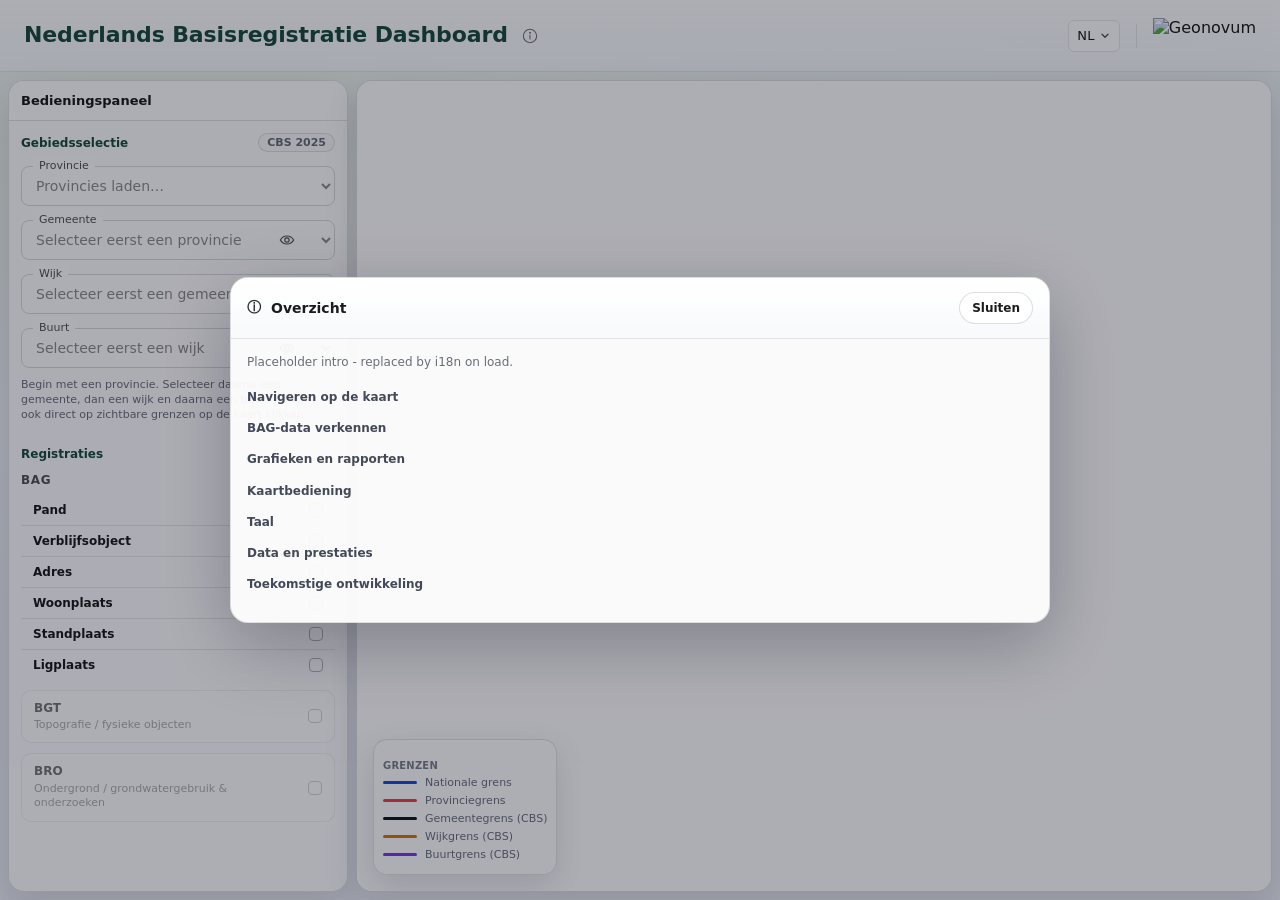
==== commit c4c44ba2: "UI: rename title, expand overview modal with narrative content, open on load, fix modal scroll" ====
--- a/Frontend/index.html
+++ b/Frontend/index.html
@@ -3,14 +3,14 @@
 <head>
   <meta charset="utf-8" />
   <meta name="viewport" content="width=device-width,initial-scale=1" />
-  <title>Nederlands Basisregistratie Dashboard</title>
-
-  <link rel="stylesheet" href="https://cdn.jsdelivr.net/npm/maplibre-gl@4.7.1/dist/maplibre-gl.css" />
+  <title>Basisregistratie Dashboard</title>
+
+  <link rel="stylesheet" href="/vendor/maplibre-gl.css" />
   <link rel="stylesheet" href="styles.css" />
 
-  <script src="https://cdn.jsdelivr.net/npm/maplibre-gl@4.7.1/dist/maplibre-gl.js"></script>
-  <script src="https://cdn.jsdelivr.net/npm/topojson-client@3/dist/topojson-client.min.js"></script>
-  <script src="https://cdnjs.cloudflare.com/ajax/libs/Chart.js/4.4.0/chart.umd.min.js"></script>
+  <script src="/vendor/maplibre-gl.js"></script>
+  <script src="/vendor/topojson-client.min.js"></script>
+  <script src="/vendor/chart.umd.min.js"></script>
 </head>
 <body>
   <div id="app">
@@ -63,9 +63,9 @@
         <span class="topDivider" aria-hidden="true"></span>
         <div class="rightLogo" title="Geonovum">
           <img id="geonovumLogo"
-               src="/Assets/GEONOVUM_LOGO.bmp"
+               src="/Assets/GEONOVUM_LOGO.png"
                alt="Geonovum"
-               data-srcs="/Assets/GEONOVUM_LOGO.bmp,/Assets/GEONOVUM_LOGO.BMP,/Assets/GEONOVUM_LOGO.png,/Assets/GEONOVUM_LOGO.PNG" />
+               data-srcs="/Assets/GEONOVUM_LOGO.png,/Assets/GEONOVUM_LOGO.PNG,/Assets/GEONOVUM_LOGO.bmp,/Assets/GEONOVUM_LOGO.BMP" />
         </div>
       </div>
     </header>
@@ -205,9 +205,21 @@
         <div class="card" id="bagSummaryCard" style="display:none;">
           <div class="cardTitle">
             <span id="bagSummaryTitle">Gegevenssamenvatting</span>
+            <span class="cardTitleSpacer"></span>
             <span class="badge" id="bagSummaryBadge">gegevens</span>
+            <button type="button" class="reportDownloadBtn" id="reportDownloadBtn" hidden aria-label="Rapport downloaden" title="Rapport downloaden">
+              <svg viewBox="0 0 24 24" aria-hidden="true">
+                <path d="M12 4v11" fill="none" stroke="currentColor" stroke-width="1.8" stroke-linecap="round"/>
+                <path d="M7 11l5 5 5-5" fill="none" stroke="currentColor" stroke-width="1.8" stroke-linecap="round" stroke-linejoin="round"/>
+                <path d="M5 19h14" fill="none" stroke="currentColor" stroke-width="1.8" stroke-linecap="round"/>
+              </svg>
+              <svg class="reportSpinner" viewBox="0 0 24 24" aria-hidden="true">
+                <circle cx="12" cy="12" r="9" fill="none" stroke="currentColor" stroke-width="2.4" stroke-linecap="round" stroke-dasharray="14 40"/>
+              </svg>
+            </button>
           </div>
           <div class="hint" id="bagSummaryBody" aria-live="polite">Kies een gebied en schakel BAG in.</div>
+          <div class="reportDownloadError" id="reportDownloadError" role="alert" hidden></div>
 
           <div class="bagChartSection" id="chartSectionBouwjaar" style="display:none;">
             <button type="button" class="chartExpandBtn" data-chart-key="bouwjaar" aria-label="Diagram vergroten" title="Diagram vergroten">
@@ -312,23 +324,30 @@
         <button class="modalClose" id="overviewClose" type="button">Sluiten</button>
       </div>
       <div class="modalBody">
-        <div id="overviewIntro" style="color:var(--muted);">
-          Dashboardprototype voor het verkennen van Nederlandse basisregistraties (BGT, BAG, BRO) via administratieve selecties.
-        </div>
-
-        <h4 id="howToTitle">Gebruik</h4>
-        <ul>
-          <li id="howTo1">Begin met het selecteren van een <b>provincie</b> in de lijst, of klik op een provincie op de kaart.</li>
-          <li id="howTo2">Na het selecteren van een provincie worden de gemeenten binnen die provincie beschikbaar.</li>
-          <li id="howTo3">Na het selecteren van een gemeente worden de wijken beschikbaar. Na het selecteren van een wijk worden de buurten beschikbaar.</li>
-          <li id="howTo4">Gebruik <b>Home</b> om terug te keren naar het nationale overzicht en de hiërarchie te wissen. Gebruik <b>Basiskaart</b> om de achtergrond te wisselen.</li>
-        </ul>
-
-        <h4 id="layersTitle">Administratieve lagen</h4>
-        <ul>
-          <li id="layers1">Provincie-, gemeente-, wijk- en buurtgrenzen in deze versie worden geladen uit de CBS 2025-hiërarchie.</li>
-          <li id="layers2">Nationale en provinciale referentiegrenzen uit de PDOK/Kadaster-basisstijl blijven daaronder zichtbaar.</li>
-        </ul>
+        <div id="overviewIntro" style="color:var(--muted); margin-bottom:1rem;">
+          Placeholder intro - replaced by i18n on load.
+        </div>
+
+        <h4 id="navTitle" style="margin-top:1rem;">Navigeren op de kaart</h4>
+        <p id="navBody"></p>
+
+        <h4 id="bagTitle">BAG-data verkennen</h4>
+        <p id="bagBody"></p>
+
+        <h4 id="chartsTitle">Grafieken en rapporten</h4>
+        <p id="chartsBody"></p>
+
+        <h4 id="controlsTitle">Kaartbediening</h4>
+        <p id="controlsBody"></p>
+
+        <h4 id="langTitle">Taal</h4>
+        <p id="langBody"></p>
+
+        <h4 id="dataTitle">Data en prestaties</h4>
+        <p id="dataBody"></p>
+
+        <h4 id="futureTitle">Toekomstige ontwikkeling</h4>
+        <p id="futureBody"></p>
       </div>
     </div>
   </div>
@@ -359,6 +378,6 @@
     </div>
   </div>
 
-  <script src="app.js"></script>
+  <script type="module" src="app.js"></script>
 </body>
 </html>
--- a/Frontend/styles.css
+++ b/Frontend/styles.css
@@ -302,6 +302,51 @@
       gap:10px;
     }
 
+    .cardTitleSpacer{ flex:1 1 auto; }
+
+    .reportDownloadBtn{
+      flex:0 0 auto;
+      width:28px;
+      height:28px;
+      padding:0;
+      border:0;
+      border-radius:6px;
+      background: transparent;
+      color: var(--text-secondary);
+      cursor:pointer;
+      display:inline-flex;
+      align-items:center;
+      justify-content:center;
+      transition: background 0.15s ease, color 0.15s ease;
+    }
+    .reportDownloadBtn:hover,
+    .reportDownloadBtn:focus-visible{
+      color: var(--geo-green);
+      background: var(--surface-subtle);
+      outline: none;
+    }
+    .reportDownloadBtn:focus-visible{
+      box-shadow: 0 0 0 2px var(--geo-green-focus);
+    }
+    .reportDownloadBtn[hidden]{ display:none !important; }
+    .reportDownloadBtn:disabled{ cursor:wait; opacity: 0.85; }
+    .reportDownloadBtn svg{ width:16px; height:16px; pointer-events:none; }
+    .reportDownloadBtn .reportSpinner{ display:none; animation: reportSpin 0.9s linear infinite; }
+    .reportDownloadBtn.is-loading svg:not(.reportSpinner){ display:none; }
+    .reportDownloadBtn.is-loading .reportSpinner{ display:inline; }
+    @keyframes reportSpin{ to{ transform: rotate(360deg); } }
+
+    .reportDownloadError{
+      margin-top:8px;
+      padding:6px 10px;
+      font-size:11px;
+      color:#9a3412;
+      background: rgba(249, 115, 22, 0.10);
+      border:1px solid rgba(249, 115, 22, 0.35);
+      border-radius:8px;
+    }
+    .reportDownloadError[hidden]{ display:none !important; }
+
     .badge{
       font-size:11px;
       color: var(--muted);
@@ -874,11 +919,14 @@
     .modalBackdrop.open{display:flex;}
     .modalCard{
       width:min(820px, 100%);
+      max-height: min(85vh, 800px);
       border-radius: 18px;
       border: 1px solid var(--stroke);
       background: rgba(255,255,255,0.94);
       box-shadow: 0 22px 70px rgba(2,6,23,0.26);
-      overflow:hidden;
+      overflow: hidden;
+      display: flex;
+      flex-direction: column;
     }
     .modalHead{
       display:flex;align-items:center;justify-content:space-between;gap:10px;
@@ -897,6 +945,8 @@
       color: var(--text);
       font-size: 12px;
       line-height: 1.6;
+      overflow-y: auto;
+      flex: 1;
     }
     .modalBody h4{
       margin: 12px 0 6px 0;
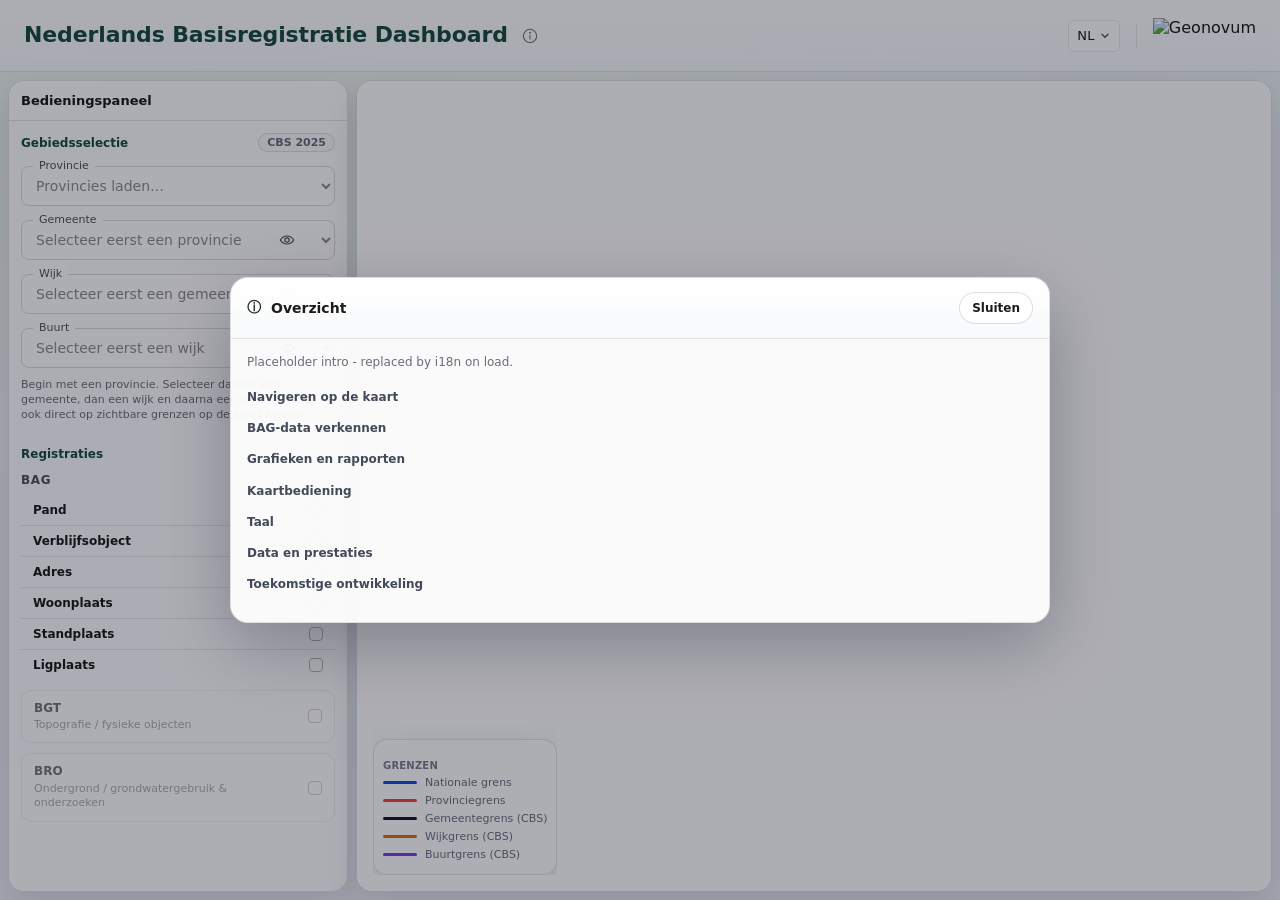
==== commit 919e69f4: "Tier 7.5-7.16: bouwjaar 14-class unification, status filter for standplaats/ligplaats, floating card" ====
--- a/Frontend/index.html
+++ b/Frontend/index.html
@@ -291,23 +291,30 @@
           <div class="summaryNote" id="bagChartSourceLine" style="display:none;"></div>
         </div>
 
-        <div class="legend">
-          <div class="legendTitle"><span id="legendTitleText">Legenda</span></div>
-          <div class="legendSection" id="legendBoundarySection">
-            <div class="legendSectionTitle" id="legendBoundaryGroup">Grenzen</div>
-            <div class="legendRow" id="legendNationalRow"><span class="swatchLine swBlue"></span><span id="legendNational">Nationale grens</span></div>
-            <div class="legendRow" id="legendProvinceRow"><span class="swatchLine swRed"></span><span id="legendProvince">Provinciegrens</span></div>
-            <div class="legendRow" id="legendMunicipalityRow"><span class="swatchLine swBlack"></span><span id="legendMunicipality">Gemeentegrens (CBS)</span></div>
-            <div class="legendRow" id="legendWijkRow"><span class="swatchLine swOrange"></span><span id="legendWijk">Wijkgrens (CBS)</span></div>
-            <div class="legendRow" id="legendBuurtRow"><span class="swatchLine swPurple"></span><span id="legendBuurt">Buurtgrens (CBS)</span></div>
-          </div>
-          <div class="legendSection" id="legendDataSection" style="display:none;">
-            <div class="legendSectionTitle" id="legendDataGroup">Gegevenslagen</div>
-            <div id="legendBagRows"></div>
-          </div>
-          <div class="legendSection" id="legendVizSection" style="display:none;">
-            <div class="legendSectionTitle" id="legendVizTitle"></div>
-            <div class="legendVizRows" id="legendVizRows"></div>
+        <div class="mapBottomLeftStack">
+          <div class="pandStatusCard" id="legendPandStatusSection" style="display:none;">
+            <div class="pandStatusCardTitle" id="legendPandStatusTitle">Pand status</div>
+            <div class="pandStatusSummary" id="pandStatusSummary"></div>
+            <div class="pandStatusBuckets" id="pandStatusBuckets"></div>
+          </div>
+          <div class="legend">
+            <div class="legendTitle"><span id="legendTitleText">Legenda</span></div>
+            <div class="legendSection" id="legendBoundarySection">
+              <div class="legendSectionTitle" id="legendBoundaryGroup">Grenzen</div>
+              <div class="legendRow" id="legendNationalRow"><span class="swatchLine swBlue"></span><span id="legendNational">Nationale grens</span></div>
+              <div class="legendRow" id="legendProvinceRow"><span class="swatchLine swRed"></span><span id="legendProvince">Provinciegrens</span></div>
+              <div class="legendRow" id="legendMunicipalityRow"><span class="swatchLine swBlack"></span><span id="legendMunicipality">Gemeentegrens (CBS)</span></div>
+              <div class="legendRow" id="legendWijkRow"><span class="swatchLine swOrange"></span><span id="legendWijk">Wijkgrens (CBS)</span></div>
+              <div class="legendRow" id="legendBuurtRow"><span class="swatchLine swPurple"></span><span id="legendBuurt">Buurtgrens (CBS)</span></div>
+            </div>
+            <div class="legendSection" id="legendDataSection" style="display:none;">
+              <div class="legendSectionTitle" id="legendDataGroup">Gegevenslagen</div>
+              <div id="legendBagRows"></div>
+            </div>
+            <div class="legendSection" id="legendVizSection" style="display:none;">
+              <div class="legendSectionTitle" id="legendVizTitle"></div>
+              <div class="legendVizRows" id="legendVizRows"></div>
+            </div>
           </div>
         </div>
       </section>
--- a/Frontend/styles.css
+++ b/Frontend/styles.css
@@ -739,6 +739,12 @@
       box-shadow: var(--shadowSoft);
     }
 
+    .maplibregl-ctrl-top-left{
+      display: flex !important;
+      flex-direction: row !important;
+      align-items: flex-start;
+      gap: 6px;
+    }
     .maplibregl-ctrl-top-right{
       display:flex;
       flex-direction:row-reverse;
@@ -832,12 +838,58 @@
       cursor:pointer;
     }
 
+    .mapBottomLeftStack{
+      position: absolute;
+      left: 16px;
+      bottom: 16px;
+      /* Cap the top edge of the entire stack so it never reaches the
+         top-left map controls. The implicit max-height is bottom-top
+         and adapts automatically to the viewport. */
+      top: 110px;
+      display: flex;
+      flex-direction: column;
+      justify-content: flex-end;
+      gap: 8px;
+      z-index: 2;
+      width: auto;
+      max-width: 320px;
+      pointer-events: none;
+      overflow: hidden;
+    }
+    .mapBottomLeftStack > *{
+      pointer-events: auto;
+    }
+    .pandStatusCard{
+      width: auto;
+      /* Take only as much space as needed, but shrink (and reveal the
+         scrollbar) when the wrapper runs out of room. The legend is
+         flex: 0 0 auto so it always wins; the status card scrolls. */
+      flex: 0 1 auto;
+      min-height: 0;
+      overflow-y: auto;
+      overflow-x: hidden;
+      overscroll-behavior: contain;
+      border-radius: 14px;
+      border: 1px solid var(--stroke);
+      background: rgba(255,255,255,0.86);
+      backdrop-filter: blur(12px);
+      box-shadow: var(--shadowSoft);
+      padding: 8px 9px;
+      scrollbar-width: thin;
+      scrollbar-color: rgba(15,23,42,0.20) transparent;
+    }
+    .pandStatusCard::-webkit-scrollbar{ width: 6px; }
+    .pandStatusCard::-webkit-scrollbar-track{ background: transparent; }
+    .pandStatusCard::-webkit-scrollbar-thumb{
+      background: rgba(15,23,42,0.20);
+      border-radius: 3px;
+    }
+    .pandStatusCard::-webkit-scrollbar-thumb:hover{
+      background: rgba(15,23,42,0.35);
+    }
     .legend{
-      position:absolute;
-      left:16px;
-      bottom:16px;
-      width:auto;
-      max-width:320px;
+      width: auto;
+      flex: 0 0 auto;
       border-radius: 14px;
       border: 1px solid var(--stroke);
       background: rgba(255,255,255,0.86);
@@ -845,7 +897,14 @@
       box-shadow: var(--shadowSoft);
       padding: 8px 9px;
       overflow: visible;
-      z-index: 2;
+    }
+    .pandStatusCardTitle{
+      font-size: 10px;
+      font-weight: 900;
+      letter-spacing: 0.02em;
+      color: rgba(15,23,42,0.55);
+      text-transform: uppercase;
+      margin: 0 0 3px 0;
     }
     .legendTitle{
       display:none;
@@ -871,6 +930,77 @@
       font-size: 11px;
       color: var(--muted);
       margin: 5px 0;
+    }
+    .pandStatusSummary{
+      font-size: 11px;
+      color: var(--muted);
+      margin: 2px 0 8px 0;
+      font-style: italic;
+    }
+    .pandStatusBucket{
+      margin: 4px 0;
+    }
+    .pandStatusBucketHeader{
+      display: flex;
+      align-items: center;
+      gap: 6px;
+      font-size: 11px;
+      color: var(--text);
+      cursor: default;
+    }
+    .pandStatusBucketHeader > input[type="checkbox"]{
+      margin: 0;
+      flex: 0 0 auto;
+      cursor: pointer;
+    }
+    .pandStatusBucketLabel{
+      flex: 1 1 auto;
+      font-weight: 600;
+    }
+    .pandStatusCount{
+      font-size: 10px;
+      color: var(--muted);
+      flex: 0 0 auto;
+    }
+    .pandStatusCaret{
+      flex: 0 0 auto;
+      width: 14px;
+      height: 14px;
+      display: flex;
+      align-items: center;
+      justify-content: center;
+      color: var(--muted);
+      cursor: pointer;
+      user-select: none;
+      transition: transform 0.15s ease;
+    }
+    .pandStatusCaret.is-open{
+      transform: rotate(90deg);
+    }
+    .pandStatusChildren{
+      display: none;
+      margin: 2px 0 4px 18px;
+      border-left: 1px dashed var(--stroke);
+      padding-left: 8px;
+    }
+    .pandStatusChildren.is-open{
+      display: block;
+    }
+    .pandStatusChild{
+      display: flex;
+      align-items: center;
+      gap: 6px;
+      font-size: 10px;
+      color: var(--muted);
+      margin: 2px 0;
+    }
+    .pandStatusChild > input[type="checkbox"]{
+      margin: 0;
+      flex: 0 0 auto;
+      cursor: pointer;
+    }
+    .pandStatusChildLabel{
+      flex: 1 1 auto;
     }
     .legendBagSwatch{
       width: 14px;
@@ -1296,6 +1426,17 @@
       gap:4px;
       margin-top:6px;
     }
+    .legendVizRows.is-twocol{
+      display:block;
+      column-count: 2;
+      column-gap: 10px;
+      column-fill: balance;
+      gap: 4px;
+    }
+    .legendVizRows.is-twocol .legendVizRow{
+      break-inside: avoid;
+      margin-bottom: 4px;
+    }
     .legendVizRow{
       display:flex;
       align-items:center;
@@ -1321,10 +1462,9 @@
         max-width:none;
         max-height:28vh;
       }
-      .legend{
-        right:10px;
+      .mapBottomLeftStack{
         bottom:44px;
-        max-width:178px;
+        max-width:180px;
       }
     }
 
@@ -1335,6 +1475,6 @@
     }
     @media (max-width: 520px){
       header{height:72px;}
-      .legend{max-width: 180px;}
+      .mapBottomLeftStack{max-width: 160px;}
     }
   
